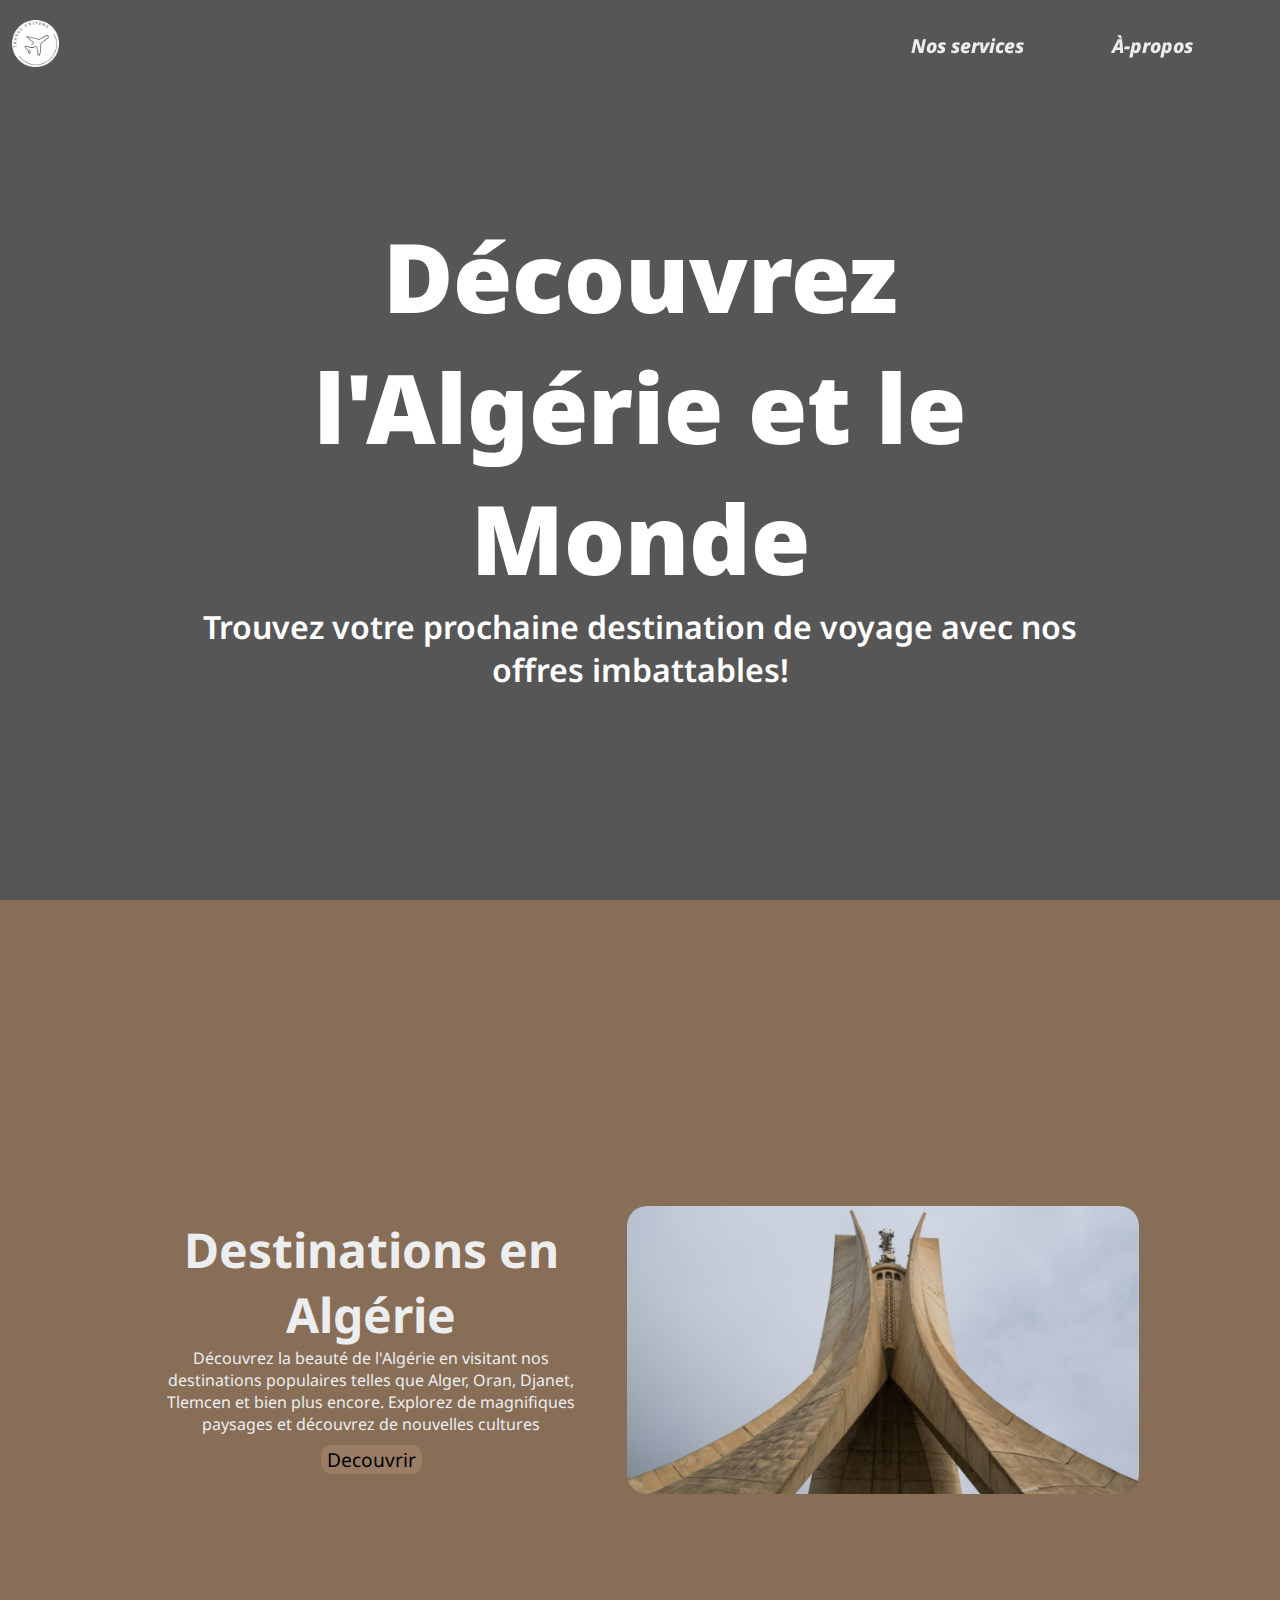
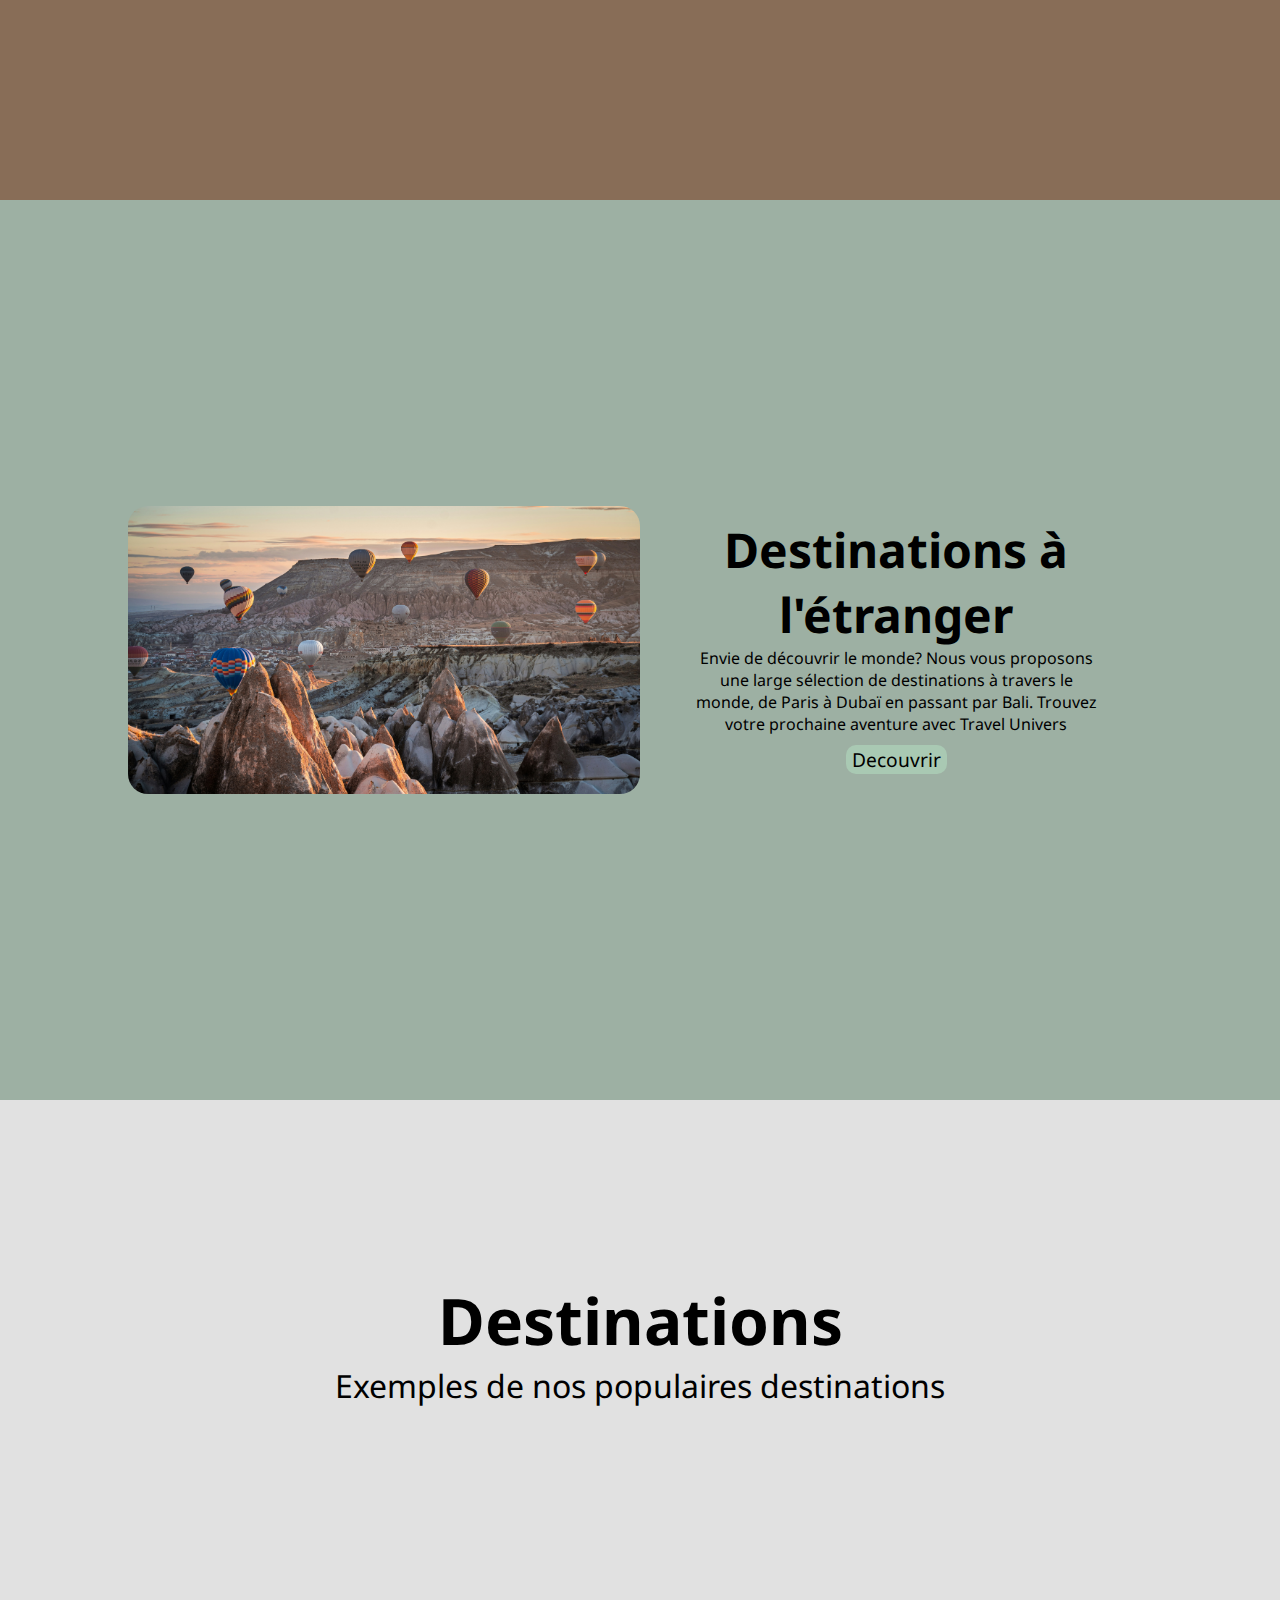
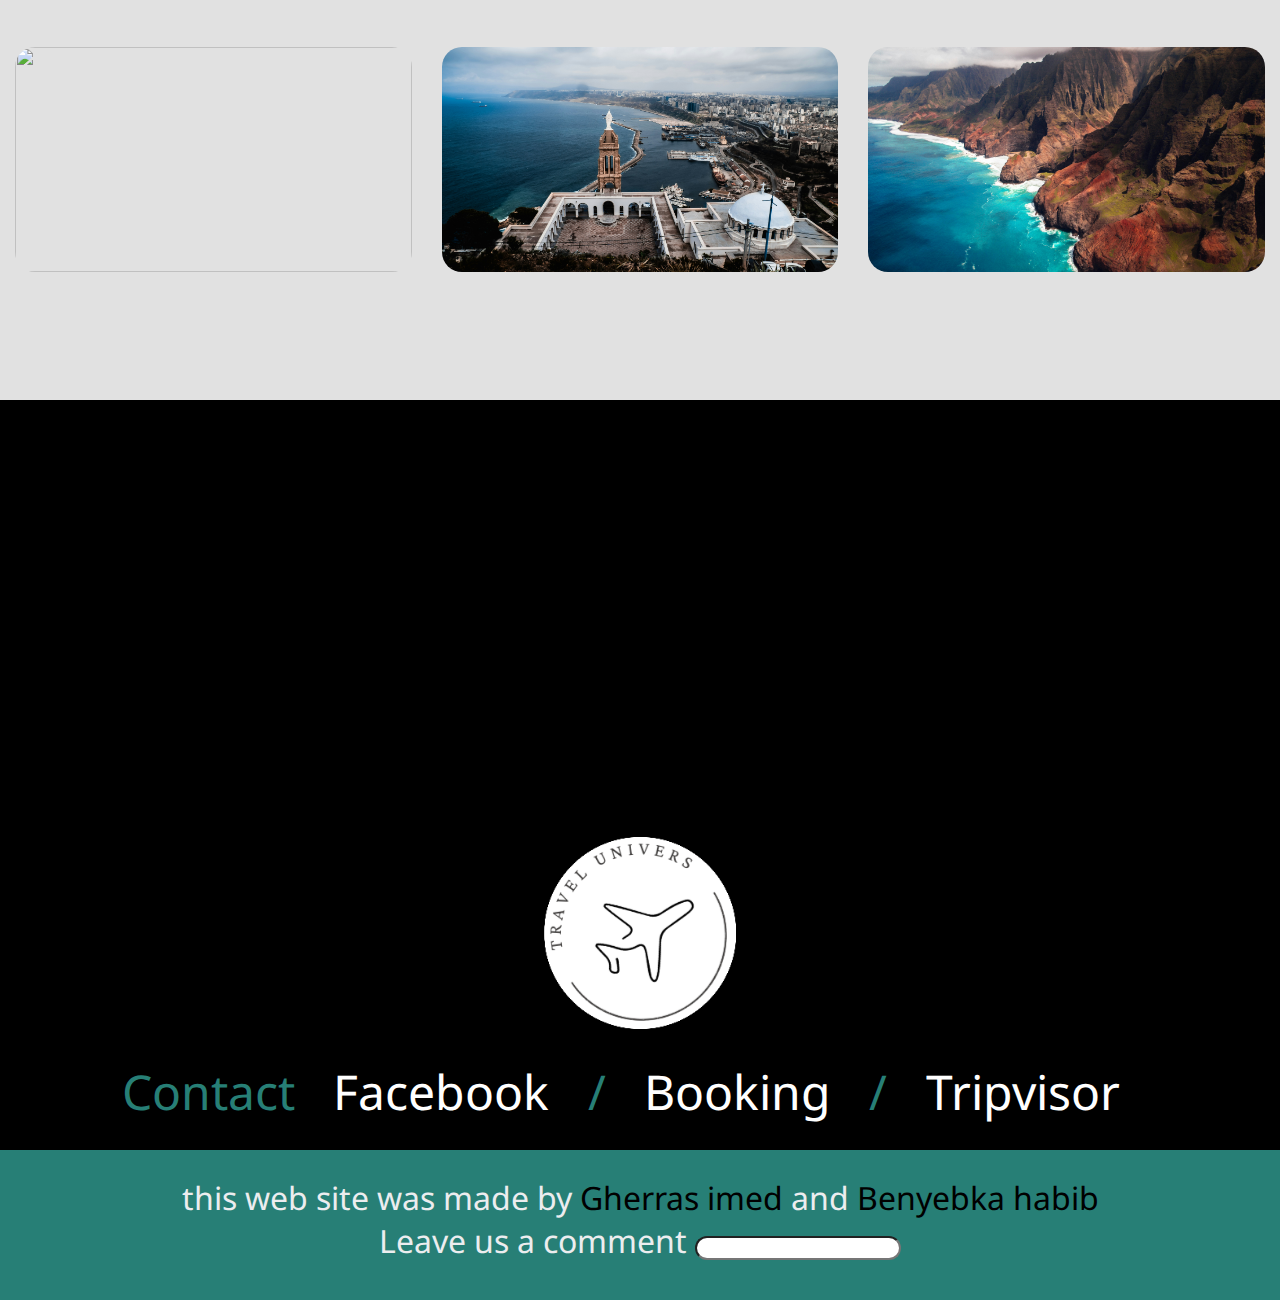
==== html/index.html @ b8603b8b "final version" ====
<!DOCTYPE html>
<html>

<head>
    <meta charset="utf-8" />
    <meta name="viewport" content="width=device-width , initial-scale = 1.0" />
    <title>Choisicez votre destination</title>
    <link href="../css/style.css" rel="stylesheet" />
    <meta name="viewport" content="width = device-width , initial-scale = 1.0">
    <script src="../java script/script.js" defer></script>
    <link href="../resources/logo.png" rel="icon" />
    <!--had l3fsa bach ykhrj logo f la bare lfog-->
    <link rel="preconnect" href="https://fonts.googleapis.com" />
    <link rel="preconnect" href="https://fonts.gstatic.com" crossorigin />
    <link href="https://fonts.googleapis.com/css2?family=Manrope:wght@200..800&family=Montserrat:ital,wght@0,100..900;1,100..900&family=Noto+Sans:ital,wght@0,100..900;1,100..900&family=Roboto+Slab:wght@100..900&display=swap" rel="stylesheet" />
</head>

<body>
    <header>
        <!--had la balise t3 la bare lfoganya-->

        <a href=""><img class="logo" src="../resources/logo.png" title="bien_venue" /></a>
        <ul>
            <li class="services">
                <a href="#services" id="ser">Nos services</a>
            </li>
            <li><a href="#footer" id="propo">À-propos</a></li>
        </ul>
    </header>

    <section class="intro">
        <video autoplay loop muted>
          <source src="../resources/video.mp4" type="video/mp4" />
        </video>
        <h1>Découvrez l'Algérie et le Monde</h1>
        <p>
            Trouvez votre prochaine destination de voyage avec nos offres imbattables!
        </p>
    </section>
    <section class="dz">
        <div id="services">
            <h2>Destinations en Algérie</h2>
            <p>
                Découvrez la beauté de l'Algérie en visitant nos destinations populaires telles que Alger, Oran, Djanet, Tlemcen et bien plus encore. Explorez de magnifiques paysages et découvrez de nouvelles cultures
            </p>
            <a href="page1.html"><button>Decouvrir</button></a>
        </div>
        <img src="../resources/makamechahid.jpg" />
    </section>
    <section class="etranger">
        <img src="../resources/capadocia.jpg" />
        <div id="services">
            <h2>Destinations à l'étranger</h2>
            <p>
                Envie de découvrir le monde? Nous vous proposons une large sélection de destinations à travers le monde, de Paris à Dubaï en passant par Bali. Trouvez votre prochaine aventure avec Travel Univers
            </p>
            <a href="page2.html"><button>Decouvrir</button></a>
    </section>
    <section class="destinations">
        <div class="text">
            <h2> Destinations</h2>
            <p>Exemples de nos populaires destinations</p>
        </div>
        <div class="animation">
            <ul>
                <li><img src="../resources/istanbul.jpg"></li>
                <li><img src="../resources/oran.jpg"></li>
                <li><img src="../resources/hawai.jpg"></li>
                <li><img src="../resources/janet-dz.jpg"></li>
                <li><img src="../resources/paris.jpg"></li>
                <li><img src="../resources/rome.jpg"></li>
            </ul>
        </div>
    </section>
    <section class="footer" id="footer">
        <div class="img"><img src="../resources/logo.png"></div>
        <div class="list">
            <ul>
                <li>
                    <a class="contact">Contact</a>
                </li>
                <li><a href="https://www.facebook.com/">Facebook</a></li>
                <li>/</li>
                <li>
                    <a href="https://www.booking.com/">Booking</a>
                </li>
                <li>/</li>
                <li><a href="https://www.tripadvisor.com/">Tripvisor</a></li>
            </ul>
        </div>
        <div class="description">
            <p>this web site was made by <a href="https://www.linkedin.com/in/imed-eddine-gherras-2b4534302/">Gherras imed</a> and <a href="https://www.linkedin.com/in/habib-bny-2619b628a/">Benyebka habib</a></p>
            <label for="message">Leave us a comment</label>
            <input type="text" id="message" name="message">
        </div>
    </section>

</body>

</html>
---- css/style.css ----
* {
  margin: 0;
  text-decoration: none;
  font-family: "Noto Sans", sans-serif;
}

html {
  /* hadi t3 bach scrol ykon mnadm*/
  scroll-snap-type: y mandatory;
}

section {
  scroll-snap-align: start;
}

.logo {
  height: 10%;
  width: 10%;
  margin-left: 5%;
  margin-top: 1%;
}

img {
  height: 20%;
  width: 40%;
  border-radius: 20px;
}

header {
  /* hadi bach dir l3fsa t3 flou fla bare lfoganya*/
  position: fixed;
  top: 0;
  left: 0;
  z-index: 2;
  background: transparent;
  backdrop-filter: blur(10px);
  width: 100%;
  height: 10%;
  display: flex;
  justify-content: space-between;
  align-items: center;
  overflow: hidden;
}

.scroll {
  color: black;
}

header ul {
  width: 20%;
  font-size: 3.5 em;
  font-family: "Noto Sans", sans-serif;
  font-weight: 800;
  font-style: italic;
  display: flex;
  justify-content: space-around;
  list-style: none;
  padding: 0;
  li a {
    color: rgb(236, 237, 239);
    font-size: 1.2em;
  }
  li {
    width: 100%;
    text-align: center;
  }
  .services {
    text-align: end;
  }
}

header ul li a:hover {
  text-decoration: underline;
  transition: 500ms;
}

.intro {
  /*hada t3 lktba */
  background: rgba(0, 0, 0, 0.5);
  background-color: rgba(0, 0, 0, 0.664);
  width: 100%;
  min-height: 100vh;
  position: relative;
  overflow: hidden;
  display: flex;
  flex-direction: column;
  justify-content: center;
  align-items: center;
  p {
    font-size: 2em;
    font-weight: 600;
    width: 70%;
    text-align: center;
    color: rgb(255, 255, 255);
  }
  h1 {
    font-size: 6em;
    font-weight: 900;
    width: 70%;
    text-align: center;
    margin-bottom: 2px;
    color: rgb(255, 255, 255);
  }
}

.intro video {
  /* hado les parametre t3 la video*/
  position: absolute;
  top: 0;
  right: 0;
  min-width: 100%;
  min-height: 100%;
  object-fit: cover;
  z-index: -1;
}

/*had lhaya ri bach la video tkon responsive (tji 3la ga3 les formes t3 les ecrand)*/

@media (min-aspect-ratio: 16/9) {
  .intro video {
    width: 100%;
    height: auto;
  }
}

@media (max-aspect-ratio: 16/9) {
  .intro video {
    width: auto;
    height: 100%;
  }
}

.dz {
  width: 100%;
  min-height: 100vh;
  background-color: #886d57;
  display: flex;
  justify-content: center;
  align-items: center;
  overflow: hidden;
  img {
    margin-right: 2%;
  }
  #services a button {
    background-color: #9b7d65;
  }
}

#services {
  /* les parametre pour les 2 section .dz et .etranger*/
  color: rgb(236, 237, 239);
  width: 40%;
  height: 80%;
  display: flex;
  flex-direction: column;
  align-items: center;
  justify-content: flex-end;
  gap: 5%;
  h2 {
    text-align: center;
    font-size: 3em;
  }
  p {
    text-align: center;
    width: 80%;
  }
  a {
    padding: 0;
    button {
      height: 7%;
      margin: 10px;
      font-size: 1.2em;
      border-radius: 10px;
      border-style: none;
    }
  }
}

.dz #services a button:hover {
  background-color: #866237;
  color: rgb(255, 255, 255);
  box-shadow: rgba(50, 50, 93, 0.25) 0px 30px 60px -12px inset,
    rgba(0, 0, 0, 0.3) 0px 18px 36px -18px inset;
}

.etranger {
  width: 100%;
  min-height: 100vh;
  display: flex;
  justify-content: center;
  align-items: center;
  background-color: #9db0a3;
  overflow: hidden;
  #services {
    color: black;
  }
  #services a button {
    background-color: #a9c9b3;
  }
}

.etranger #services a button:hover {
  background-color: #8bae98;
  color: rgb(255, 255, 255);
  box-shadow: rgba(50, 50, 93, 0.25) 0px 30px 60px -12px inset,
    rgba(0, 0, 0, 0.3) 0px 18px 36px -18px inset;
}

.destinations {
  width: 100%;
  height: 100vh;
  background-color: #e1e1e1;
  display: flex;
  flex-direction: column;
  justify-content: space-around;
  .text {
    margin-top: 5%;
    display: flex;
    flex-direction: column;
    align-items: center;
    h2 {
      text-align: center;
      font-size: 4em;
      width: fit-content;
    }
    p {
      text-align: center;
      font-size: 2em;
      width: fit-content;
    }
  }
  overflow: hidden;
  /* hadi bach hadik zyada ma tg3dch */
  .animation {
    min-width: 200%;
    ul {
      list-style: none;
      display: flex;
      padding: 0;
      width: 100%;
      animation: scroll 20s linear 1s infinite alternate;
      /* animation scroll image*/
      animation-play-state: running;
      /* bach animation ttmcha*/
      li {
        display: flex;
        align-items: center;
        margin: 15px;
        width: 100%;
        img {
          height: 100%;
          width: 100%;
          transition: 0.5s ease-in-out;
        }
      }
    }
  }
}

.animation ul:hover {
  /*bach animation thbs*/
  animation-play-state: paused;
}

.animation ul li img:hover {
  transform: scale(1.2);
  z-index: 2;
}

.footer {
  width: 100%;
  min-height: 100vh;
  display: flex;
  flex-direction: column;
  align-items: center;
  justify-content: flex-end;
  background-color: black;
  overflow: hidden;
  .img {
    height: 25%;
    width: 100%;
    text-align: center;
    img {
      height: 20%;
      width: 20%;
    }
  }
  .list {
    margin: 2% 0 2% 0;
    width: 100%;
    ul {
      padding: 0;
      list-style: none;
      display: flex;
      align-items: center;
      justify-content: center;
      li {
        margin-right: 3%;
        font-size: 3em;
        color: #277f76;
        .contact {
          color: #277f76;
        }
        a {
          color: rgb(255, 255, 255);
        }
      }
      li :hover {
        color: #277f76;
      }
    }
  }
  .description {
    color: rgb(236, 237, 239);
    width: 100%;
    font-size: 2em;
    text-align: center;
    background-color: #277f76;
    padding: 2% 0 3% 0;
    overflow: hidden;
    a {
      color: black;
    }
    input {
      border-radius: 2em;
    }
  }
}

@keyframes scroll {
  /* animation scroll image*/
  0% {
    transform: translate(0);
  }
  100% {
    transform: translatex(-50%);
  }
}

@media screen and (min-width: 2200px) {
  /* hadi ta3 responsivite bach lktba tban 3la hsab ga3 les fond d'ecrand*/
  header {
    height: 13%;
    ul {
      font-size: 3em;
      width: 40%;
      margin-right: 0;
    }
  }
  .logo {
    height: 50%;
    width: 50%;
  }
  .intro {
    font-family: "Noto Sans", serif;
    p {
      font-size: 4em;
    }
    h1 {
      font-size: 8em;
    }
  }
  .dz,
  .etranger,
  .destinations {
    font-size: 2em;
  }
  .footer {
    font-size: 1.3em;
    .img {
      img {
        height: 15%;
        width: 15%;
      }
    }
    input {
      font-size: 1.1em;
      border-radius: 3em;
    }
  }
}

@media screen and (max-width: 2200px) and (min-width: 1441px) {
  header {
    ul {
      font-size: 2em;
      width: 40%;
      margin-right: 0;
    }
    .logo {
      height: 30%;
      width: 30%;
    }
  }
  #services {
    h2 {
      font-size: 4em;
    }
    p {
      font-size: 2em;
    }
  }
}

@media screen and (max-width: 1440px) and (min-width: 1056px) {
  header {
    .logo {
      height: 20%;
      width: 20%;
    }
    ul {
      width: 40%;
    }
  }
  .footer {
    .img {
      img {
        height: 15%;
        width: 15%;
      }
    }
  }
}

@media screen and (max-width: 1053px) and (min-width: 770px) {
  header {
    ul {
      width: 40%;
    }
    .logo {
      height: 20%;
      width: 20%;
    }
  }
  .footer {
    .list {
      ul li {
        font-size: 2em;
      }
    }
  }
}

@media screen and (max-width: 769px) {
  header {
    position: absolute;
    .logo {
      height: 20%;
      width: 20%;
    }
    ul {
      width: 100%;
      .services {
        width: 120%;
      }
    }
  }
  .intro {
    h1 {
      font-size: 2.5em;
    }
    p {
      font-size: 1.2em;
    }
    video {
      top: 50%;
      left: 50%;
      transform: translate(-50%, -50%);
    }
  }
  .dz,
  .etranger {
    flex-direction: column-reverse;
    #services {
      width: 80%;
    }
    img {
      margin: 0;
      width: 80%;
    }
  }
  .destinations {
    display: block;
    .text {
      height: 20%;
      margin: 0;
      p {
        font-size: 1.2em;
      }
      h2 {
        font-size: 2.5em;
      }
    }
    .animation {
      min-width: 10%;
      width: 100%;
      height: 80%;
      ul {
        display: grid;
        grid-template-columns: 50% 50%;
        grid-template-rows: 30% 30% 30%;
        row-gap: 2%;
        animation: none;
        width: 100%;
        height: 100%;
        text-align: center;
        li {
          animation: none;
          justify-content: center;
          margin: 0;
          max-height: 100%;
          max-width: 100%;
          display: block;
          img {
            max-height: 100%;
            max-width: 80%;
          }
        }
      }
    }
  }
  .footer {
    justify-content: space-between;
    .list {
      ul {
        flex-wrap: wrap;
        li {
          font-size: 1.2em;
          a {
            width: 100%;
          }
        }
      }
    }
    .description {
      font-size: 1.2em;
    }
  }
}
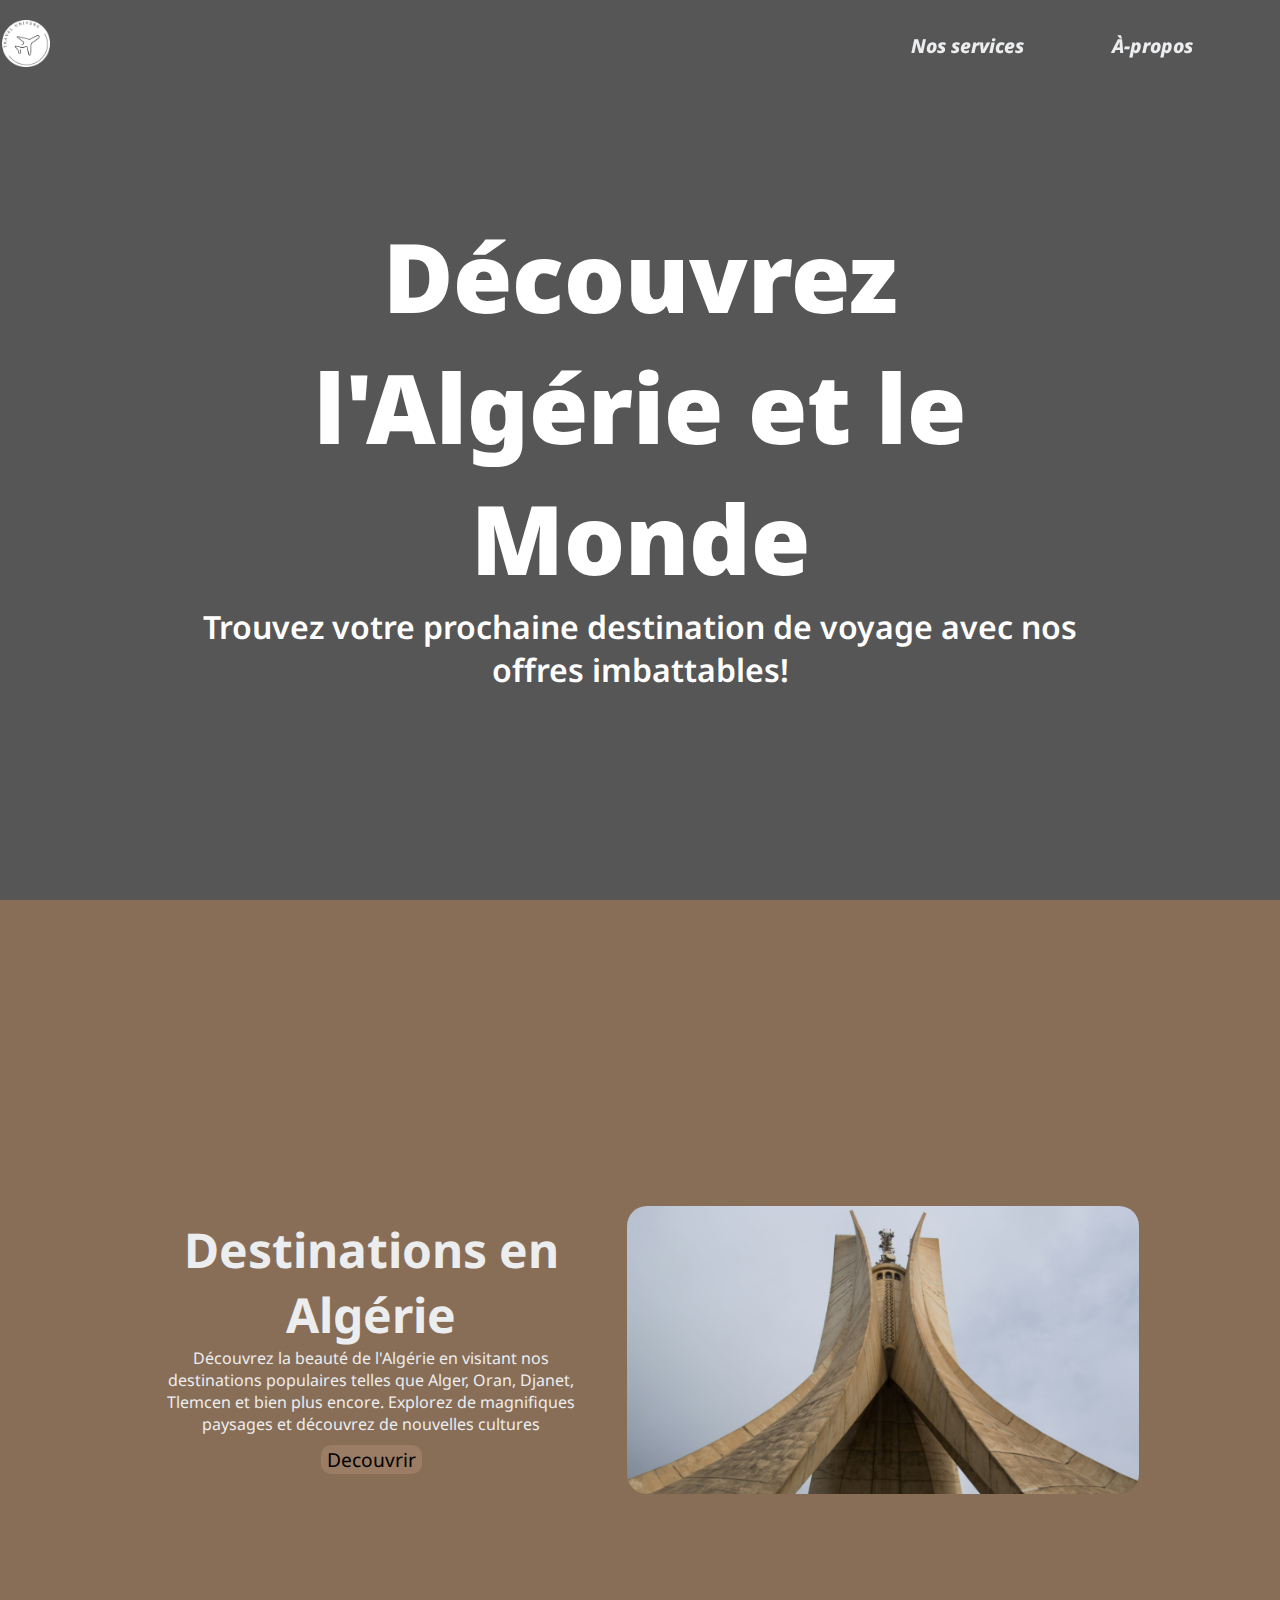
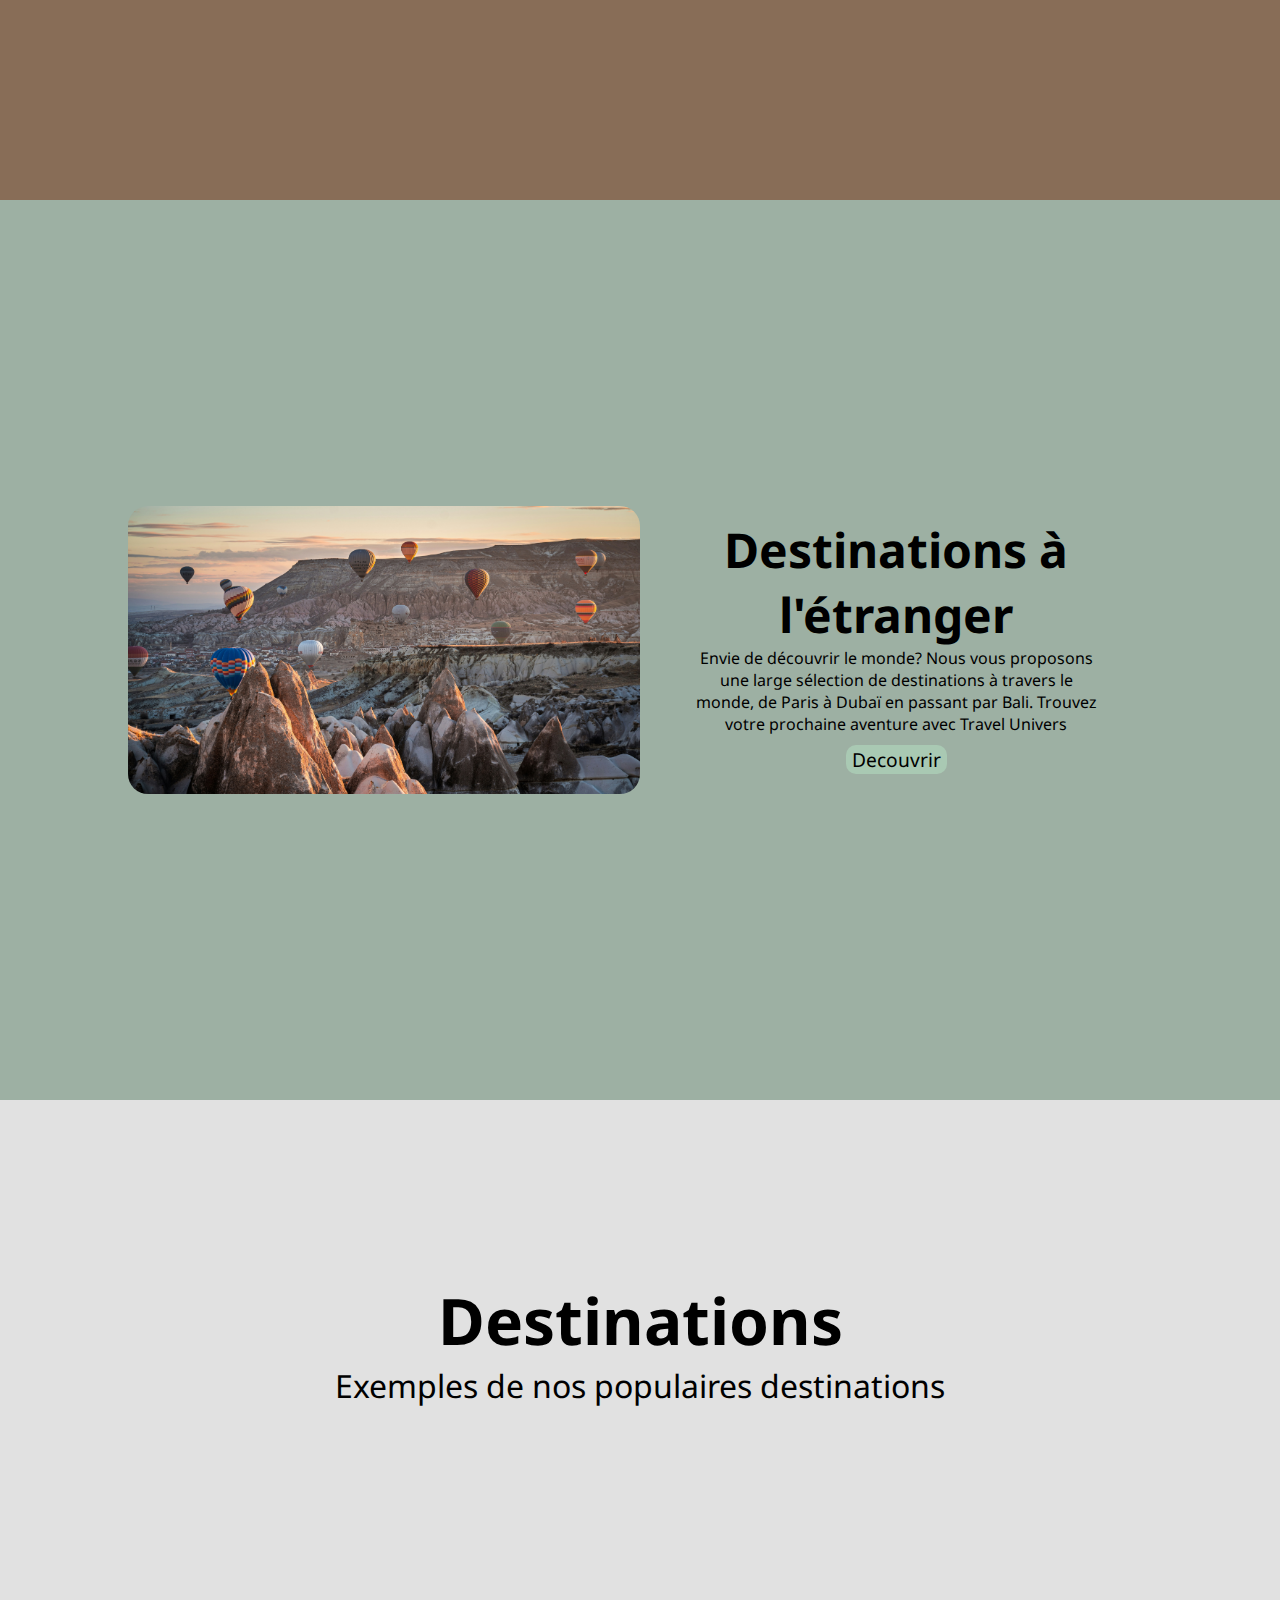
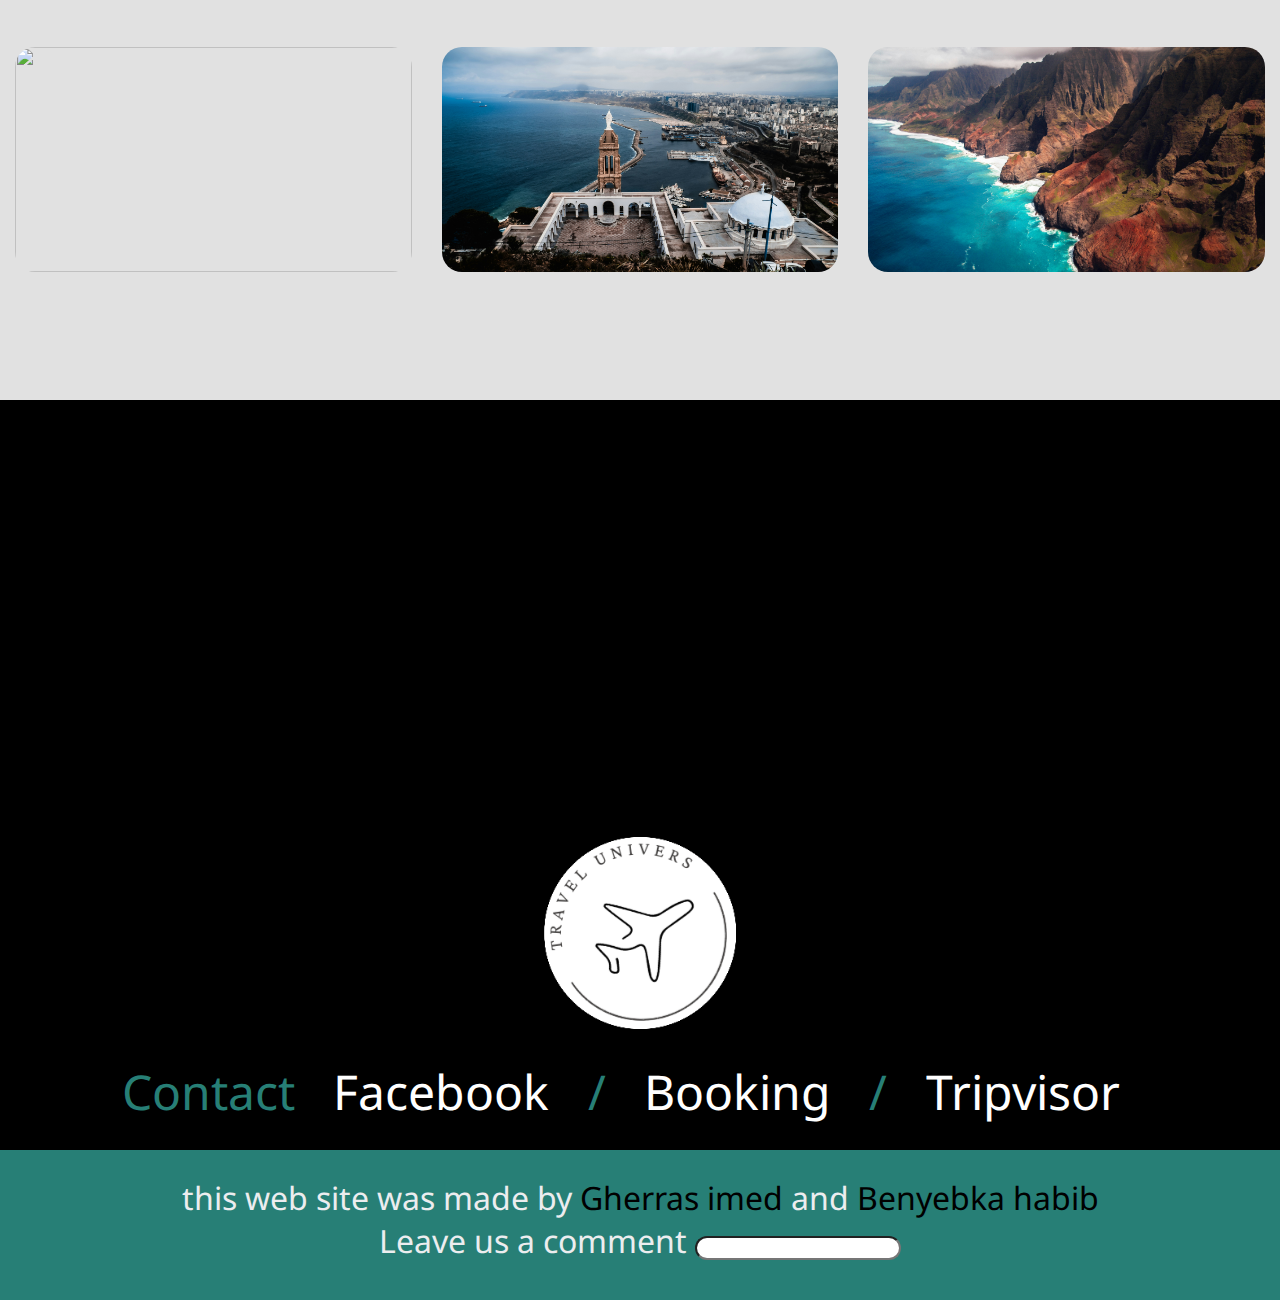
==== commit c45d921e: "final version2" ====
--- a/html/index.html
+++ b/html/index.html
@@ -19,7 +19,7 @@
     <header>
         <!--had la balise t3 la bare lfoganya-->
 
-        <a href=""><img class="logo" src="../resources/logo.png" title="bien_venue" /></a>
+        <a><img class="logo" src="../resources/logo.png" title="bien_venue" /></a>
         <ul>
             <li class="services">
                 <a href="#services" id="ser">Nos services</a>
--- a/css/style.css
+++ b/css/style.css
@@ -16,13 +16,11 @@
 .logo {
   height: 10%;
   width: 10%;
-  margin-left: 5%;
+  margin-left: 1%;
   margin-top: 1%;
 }
 
 img {
-  height: 20%;
-  width: 40%;
   border-radius: 20px;
 }
 
@@ -139,6 +137,8 @@
   align-items: center;
   overflow: hidden;
   img {
+    height: 20%;
+    width: 40%;
     margin-right: 2%;
   }
   #services a button {
@@ -191,6 +191,10 @@
   align-items: center;
   background-color: #9db0a3;
   overflow: hidden;
+  img {
+    height: 20%;
+    width: 40%;
+  }
   #services {
     color: black;
   }
@@ -346,10 +350,10 @@
       width: 40%;
       margin-right: 0;
     }
-  }
-  .logo {
-    height: 50%;
-    width: 50%;
+    .logo {
+      height: 50%;
+      width: 50%;
+    }
   }
   .intro {
     font-family: "Noto Sans", serif;
@@ -441,7 +445,7 @@
   }
 }
 
-@media screen and (max-width: 769px) {
+@media screen and (max-width: 769px) and (min-width: 426px) {
   header {
     position: absolute;
     .logo {
@@ -508,8 +512,8 @@
           animation: none;
           justify-content: center;
           margin: 0;
-          max-height: 100%;
-          max-width: 100%;
+          height: 100%;
+          width: 100%;
           display: block;
           img {
             max-height: 100%;
@@ -521,6 +525,9 @@
   }
   .footer {
     justify-content: space-between;
+    .img {
+      margin-top: 15%;
+    }
     .list {
       ul {
         flex-wrap: wrap;
@@ -537,3 +544,103 @@
     }
   }
 }
+
+@media screen and (max-width: 426px) {
+  header {
+    position: absolute;
+    .logo {
+      height: 20%;
+      width: 20%;
+    }
+    ul {
+      width: 100%;
+      .services {
+        width: 120%;
+      }
+    }
+  }
+  .intro {
+    h1 {
+      font-size: 2.5em;
+    }
+    p {
+      font-size: 1.2em;
+    }
+    video {
+      top: 50%;
+      left: 50%;
+      transform: translate(-50%, -50%);
+    }
+  }
+  .dz,
+  .etranger {
+    flex-direction: column-reverse;
+    #services {
+      width: 80%;
+    }
+    img {
+      margin: 0;
+      width: 80%;
+    }
+  }
+  .destinations {
+    display: block;
+    .text {
+      height: 20%;
+      margin: 0;
+      p {
+        font-size: 1.2em;
+      }
+      h2 {
+        font-size: 2.5em;
+      }
+    }
+    .animation {
+      min-width: 10%;
+      width: 100%;
+      height: 80%;
+      ul {
+        display: grid;
+        grid-template-columns: 50% 50%;
+        grid-template-rows: 30% 30% 30%;
+        row-gap: 2%;
+        animation: none;
+        width: 100%;
+        height: 100%;
+        text-align: center;
+        li {
+          animation: none;
+          justify-content: center;
+          margin: 0;
+          height: 100%;
+          width: 100%;
+          display: block;
+          img {
+            height: 80%;
+            width: 90%;
+          }
+        }
+      }
+    }
+  }
+  .footer {
+    justify-content: space-between;
+    .img {
+      margin-top: 25%;
+    }
+    .list {
+      ul {
+        flex-wrap: wrap;
+        li {
+          font-size: 1.2em;
+          a {
+            width: 100%;
+          }
+        }
+      }
+    }
+    .description {
+      font-size: 1.2em;
+    }
+  }
+}
